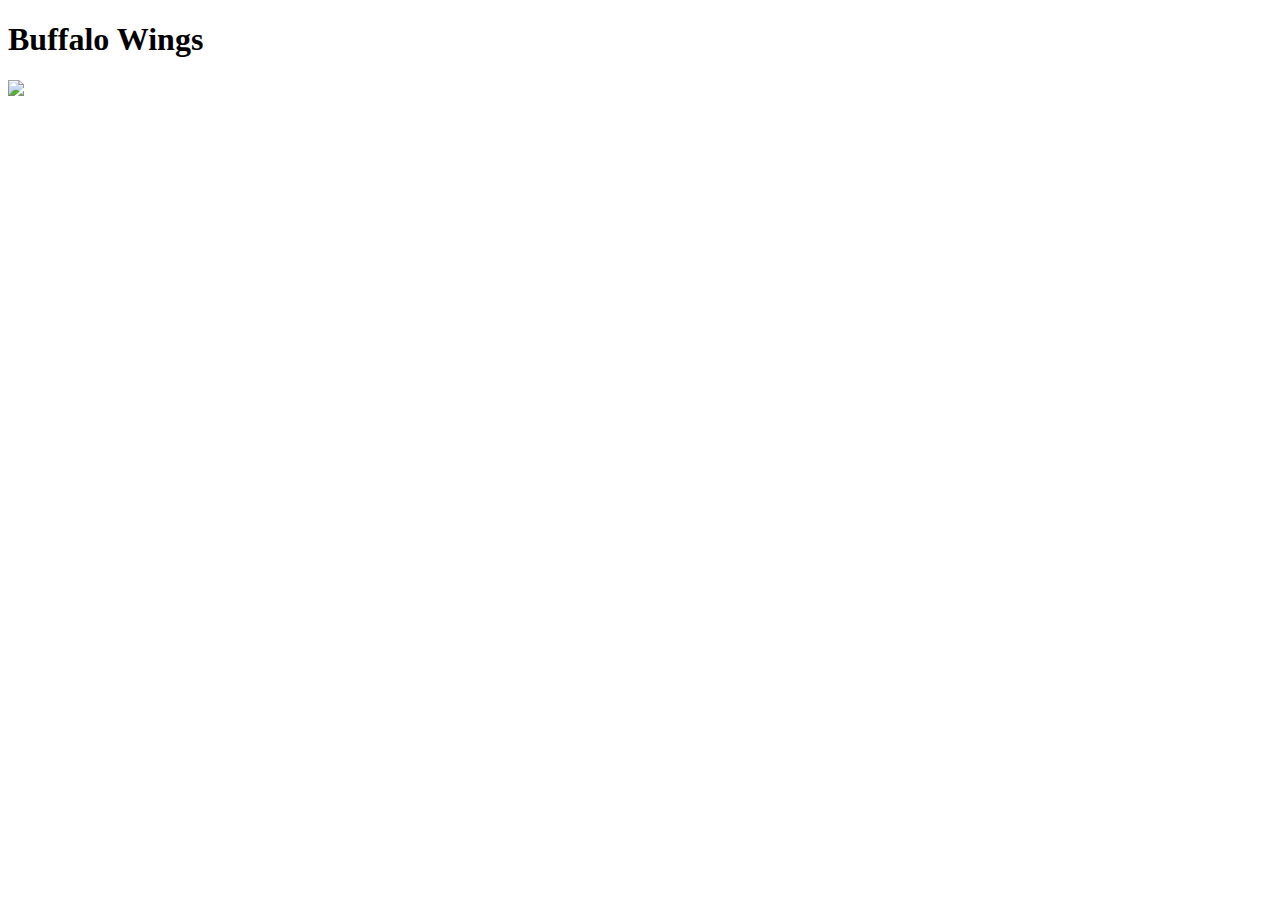
==== recipes/buffalo-wings.html @ e0e8c3a5 "Add index.html, buffalo-wings.html, lasagna.html, and toppoki.html" ====
<!DOCTYPE html>
<html lang="en">
<head>
    <meta charset="UTF-8">
    <meta http-equiv="X-UA-Compatible" content="IE=edge">
    <meta name="viewport" content="width=device-width, initial-scale=1.0">
    <title>Buffalo Wings</title>
</head>
<body>
    <h1>Buffalo Wings</h1>
    <img src="../images/buffalo-wings2.jpg">
</body>
</html>
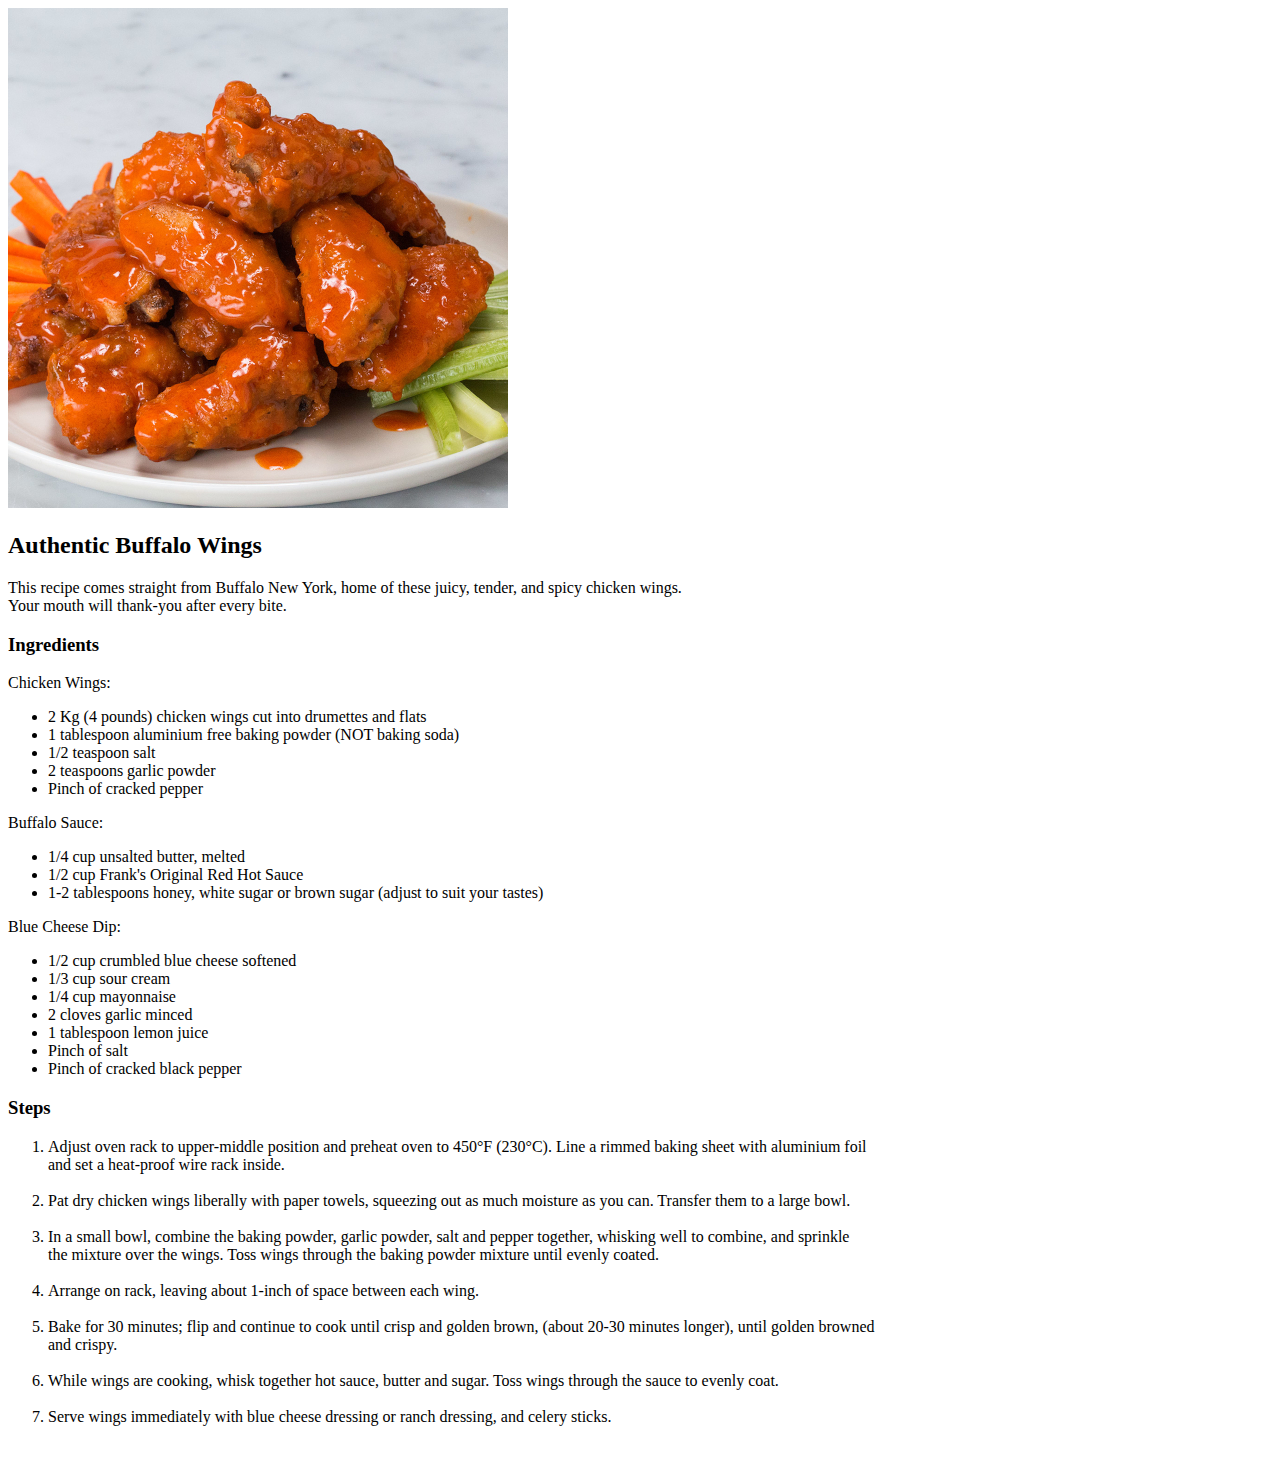
==== commit bed0242d: "List ingredients and cooking directions for buffalo-wings.html, lasagna.html, toppoki.html, and add " ====
--- a/recipes/buffalo-wings.html
+++ b/recipes/buffalo-wings.html
@@ -1,13 +1,59 @@
 <!DOCTYPE html>
 <html lang="en">
-<head>
+    <head>
     <meta charset="UTF-8">
     <meta http-equiv="X-UA-Compatible" content="IE=edge">
     <meta name="viewport" content="width=device-width, initial-scale=1.0">
     <title>Buffalo Wings</title>
-</head>
-<body>
-    <h1>Buffalo Wings</h1>
-    <img src="../images/buffalo-wings2.jpg">
+    </head>
+    <body>
+        <img src="../images/buffalo-wings2.jpg">
+        <h2>Authentic Buffalo Wings</h2>
+        <p> This recipe comes straight from Buffalo New York, home of these juicy, tender, and spicy chicken wings.<br> 
+            Your mouth will thank-you after every bite.</p>
+        <h3>Ingredients</h3>
+        <p>Chicken Wings:</p>
+    <ul>
+        <li>2 Kg (4 pounds) chicken wings cut into drumettes and flats</li>
+        <li>1 tablespoon aluminium free baking powder (NOT baking soda)</li>
+        <li>1/2 teaspoon salt</li>
+        <li>2 teaspoons garlic powder</li>
+        <li>Pinch of cracked pepper</li>
+    </ul>
+
+    <p>Buffalo Sauce:</p>
+    <ul>
+        <li>1/4 cup unsalted butter, melted</li>
+        <li>1/2 cup Frank's Original Red Hot Sauce</li>
+        <li>1-2 tablespoons honey, white sugar or brown sugar (adjust to suit your tastes)</li>
+    </ul>
+    
+
+    <p>Blue Cheese Dip:</p>
+    <ul>
+        <li>1/2 cup crumbled blue cheese softened</li>
+        <li>1/3 cup sour cream</li>
+        <li>1/4 cup mayonnaise</li>
+        <li>2 cloves garlic minced</li>
+        <li>1 tablespoon lemon juice</li>
+        <li>Pinch of salt</li>
+        <li>Pinch of cracked black pepper</li>
+    </ul>
+    
+    <h3>Steps</h3>
+    <ol>
+        <li>Adjust oven rack to upper-middle position and preheat oven to 450°F (230°C). Line a rimmed baking sheet with aluminium foil<br> 
+            and set a heat-proof wire rack inside. </li><br>
+        <li>Pat dry chicken wings liberally with paper towels, squeezing out as much moisture as you can. Transfer them to a large bowl.</li><br>
+        <li>In a small bowl, combine the baking powder, garlic powder, salt and pepper together, whisking well to combine, and sprinkle<br> 
+            the mixture over the wings. Toss wings through the baking powder mixture until evenly coated.</li><br>
+        <li>Arrange on rack, leaving about 1-inch of space between each wing.</li><br>
+        <li>Bake for 30 minutes; flip and continue to cook until crisp and golden brown, (about 20-30 minutes longer), until golden browned<br> 
+            and crispy.</li><br>
+        <li>While wings are cooking, whisk together hot sauce, butter and sugar. Toss wings through the sauce to evenly coat.</li><br>
+        <li>Serve wings immediately with blue cheese dressing or ranch dressing, and celery sticks.</li><br>
+    </ol>
+    
+
 </body>
 </html>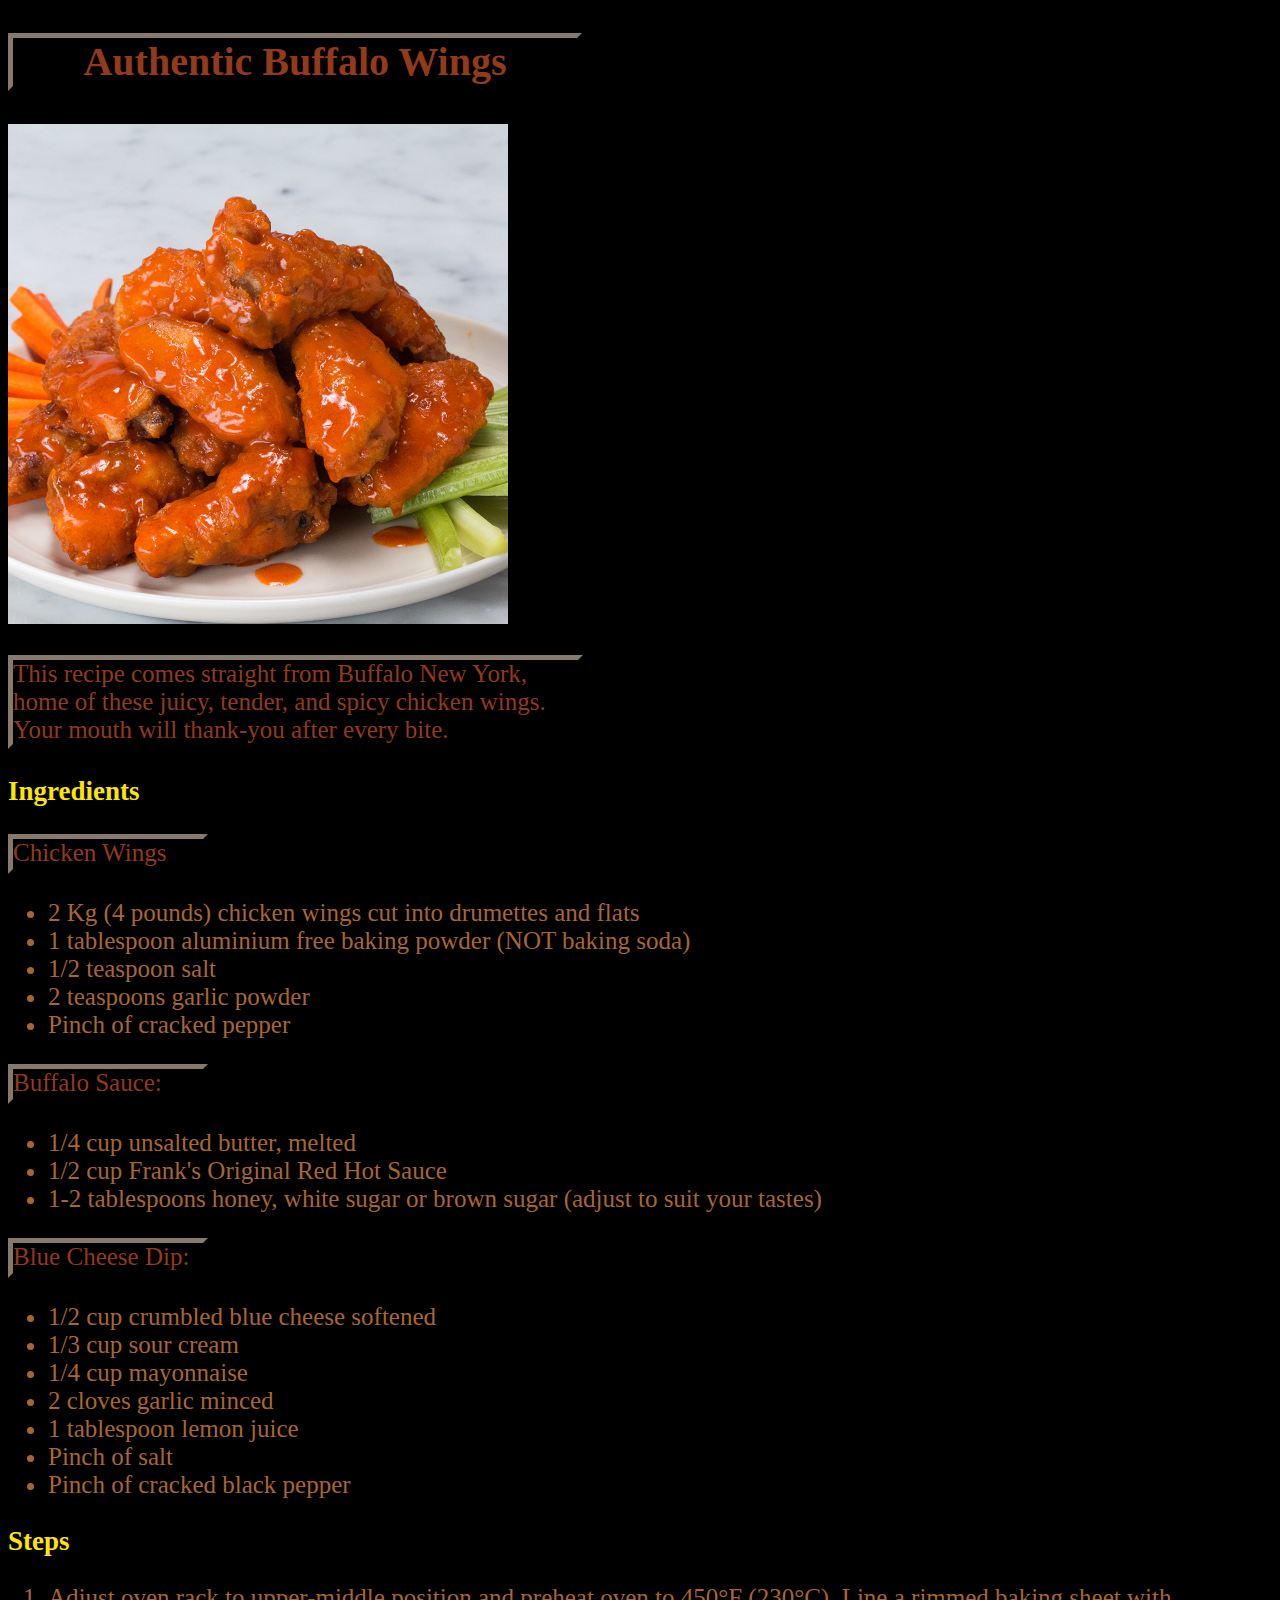
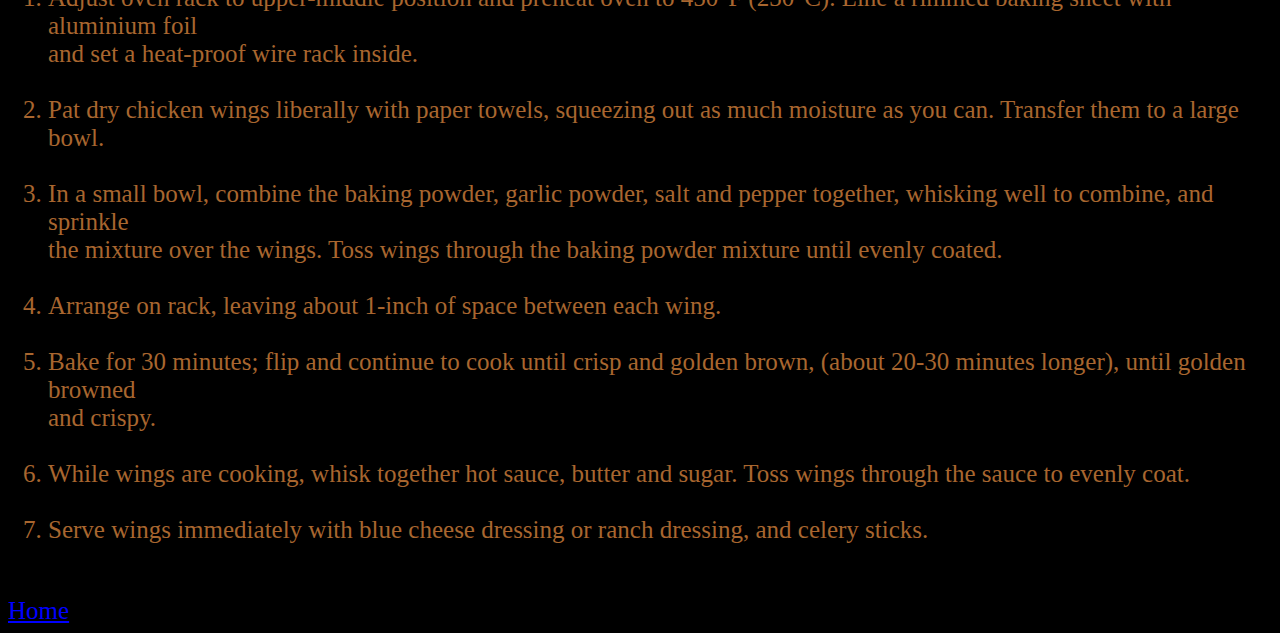
==== commit 755dd029: "Add updated index.html, sytle.css, buffalo-wings.html, lasagna.html, and toppoki.html" ====
--- a/recipes/buffalo-wings.html
+++ b/recipes/buffalo-wings.html
@@ -5,14 +5,15 @@
     <meta http-equiv="X-UA-Compatible" content="IE=edge">
     <meta name="viewport" content="width=device-width, initial-scale=1.0">
     <title>Buffalo Wings</title>
+    <link rel="stylesheet" href="style.css">
     </head>
     <body>
-        <img src="../images/buffalo-wings2.jpg">
-        <h2>Authentic Buffalo Wings</h2>
-        <p> This recipe comes straight from Buffalo New York, home of these juicy, tender, and spicy chicken wings.<br> 
+        <h2 class="main-title-buffalo-wings">Authentic Buffalo Wings</h2>
+        <img class="buffalo-border"src="../images/buffalo-wings2.jpg">
+        <p class="intro-description"> This recipe comes straight from Buffalo New York, home of these juicy, tender, and spicy chicken wings.<br> 
             Your mouth will thank-you after every bite.</p>
-        <h3>Ingredients</h3>
-        <p>Chicken Wings:</p>
+        <h3 class="heading">Ingredients</h3>
+       <p class="subheading">Chicken Wings</p>
     <ul>
         <li>2 Kg (4 pounds) chicken wings cut into drumettes and flats</li>
         <li>1 tablespoon aluminium free baking powder (NOT baking soda)</li>
@@ -21,7 +22,7 @@
         <li>Pinch of cracked pepper</li>
     </ul>
 
-    <p>Buffalo Sauce:</p>
+    <p class="subheading">Buffalo Sauce:</p>
     <ul>
         <li>1/4 cup unsalted butter, melted</li>
         <li>1/2 cup Frank's Original Red Hot Sauce</li>
@@ -29,7 +30,7 @@
     </ul>
     
 
-    <p>Blue Cheese Dip:</p>
+    <p class="subheading">Blue Cheese Dip:</p>
     <ul>
         <li>1/2 cup crumbled blue cheese softened</li>
         <li>1/3 cup sour cream</li>
@@ -40,7 +41,7 @@
         <li>Pinch of cracked black pepper</li>
     </ul>
     
-    <h3>Steps</h3>
+    <h3 class="heading">Steps</h3>
     <ol>
         <li>Adjust oven rack to upper-middle position and preheat oven to 450°F (230°C). Line a rimmed baking sheet with aluminium foil<br> 
             and set a heat-proof wire rack inside. </li><br>
@@ -53,7 +54,7 @@
         <li>While wings are cooking, whisk together hot sauce, butter and sugar. Toss wings through the sauce to evenly coat.</li><br>
         <li>Serve wings immediately with blue cheese dressing or ranch dressing, and celery sticks.</li><br>
     </ol>
-    
+    <a class="blue" href=../index.html>Home</a>
 
 </body>
 </html>--- a/recipes/style.css
+++ b/recipes/style.css
@@ -0,0 +1,60 @@
+    *
+     {
+         color:rgb(168, 102, 47);
+         background-color: rgb(0, 0, 0) ;
+        font-family:'Times New Roman', Times, serif;
+        font-size: 25px;
+        
+     }
+
+     .main-title-buffalo-wings {
+         color: rgb(146, 58, 26);
+         background-color: rgba(0, 0, 0, 0.274);
+         font-size: 40px;
+         height: 1.2em;
+         width: 14.1em;
+         text-align: center;
+         border-style: outset;
+         border-color: rgb(51, 46, 41);
+         border-width: 5px;
+
+     }
+
+     .heading{
+         color: rgb(255, 230, 0);
+         font-size: 27px;
+     }
+
+     .subheading{
+            border-color: rgb(51, 46, 41);
+         font-size: 25px;
+     }
+
+     .blue{
+         color: blue
+     }
+
+     img
+     {
+         height: auto;
+         width: auto;
+         
+     }
+     
+     p, .intro-description{
+         color: rgb(146, 58, 26);
+         background-color: black;
+         box-sizing: border-box;
+         border: 5px outset rgb(51,46,41);
+     }
+
+     p {
+        height: 1.6em;
+        width: 8em;
+     }
+
+     .intro-description {
+        height: auto;
+        width: 23em;
+     }
+      